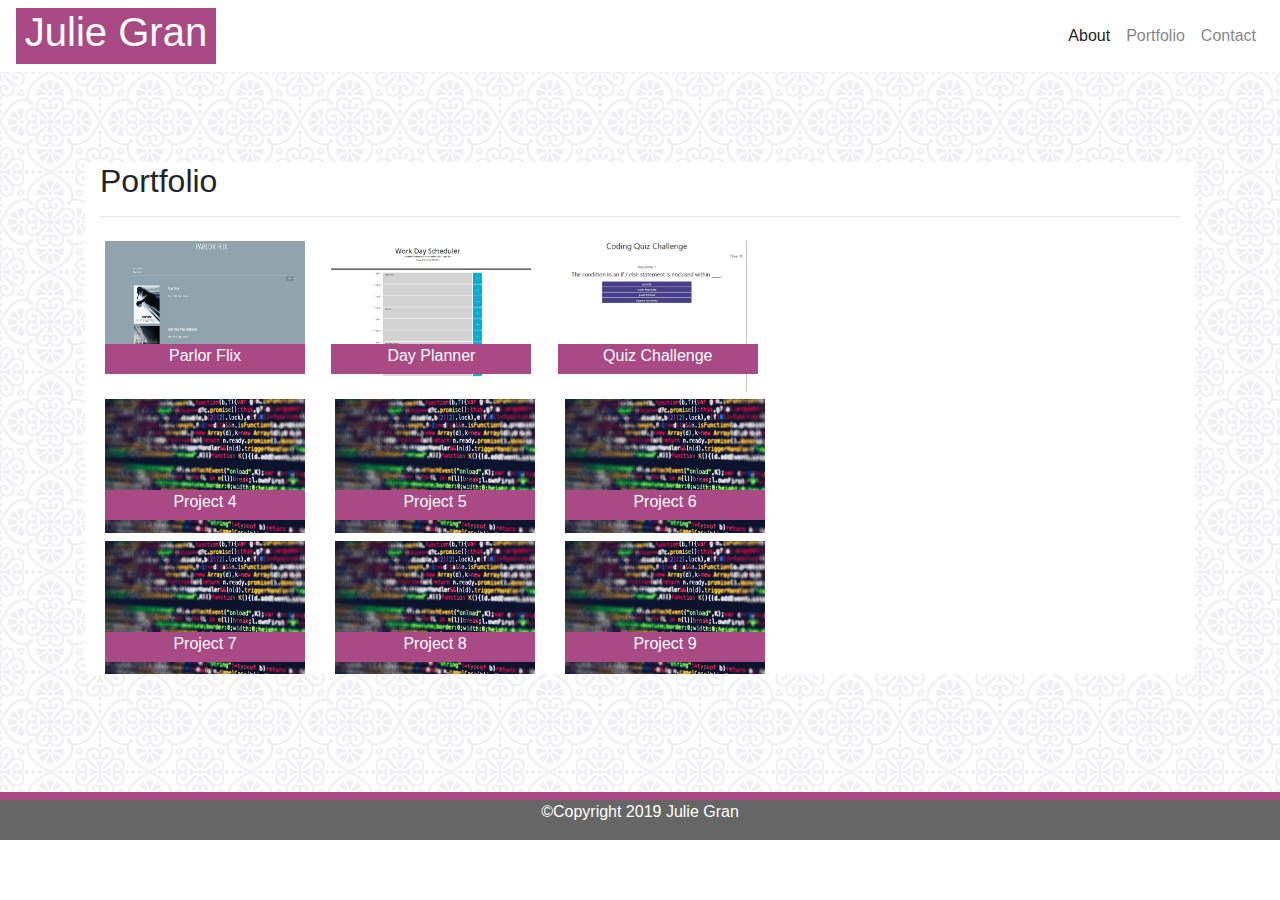
==== portfolio.html @ 82e3cfe5 "added projects to portfolio" ====
<!DOCTYPE html>
<html lang="en-us">

<head>
  <meta charset="UTF-8">
  <!-- <meta name="viewport" content="width=device-width, initial-scale=1.0"> -->
  <meta name="viewport" content="width=device-width, initial-scale=1, shrink-to-fit=no">
  <title>Julie Gran Portfolio</title>
  <!-- Comment out each stylesheet to get the one you'd like to see -->
  <!-- <link rel="stylesheet" type="text/css" href="css/reset.css"> -->
  
  <link rel="stylesheet" href="https://stackpath.bootstrapcdn.com/bootstrap/4.3.1/css/bootstrap.min.css" integrity="sha384-ggOyR0iXCbMQv3Xipma34MD+dH/1fQ784/j6cY/iJTQUOhcWr7x9JvoRxT2MZw1T" crossorigin="anonymous">
  <link rel="stylesheet" type="text/css" href="css/style.css">
</head>

<body>
    <!-- <div class="header-wrapper"> -->
      <!-- <div class="d-flex justify-content-between"> -->
      <!-- <div id = "header"> -->
        <nav class="navbar navbar-expand-lg navbar-light" style="background-color: #ffffff;">
          <div id="name">
              <h1>Julie Gran</h1>
          </div>
            <!-- <a class="navbar-brand" href="#">Navbar</a> -->
          <!-- <div id="links"></div> -->
            <button class="navbar-toggler" type="button" data-toggle="collapse" data-target="#navbarNav" aria-controls="navbarNav" aria-expanded="false" aria-label="Toggle navigation">
              <span class="navbar-toggler-icon"></span>
            </button>
            <div class="collapse navbar-collapse justify-content-end" id="navbarNav">
              <ul class="navbar-nav">
                <li class="nav-item active">
                  <a class="nav-link" href="index.html">About <span class="sr-only">(current)</span></a>
                </li>
                <li class="nav-item">
                  <a class="nav-link" href="portfolio.html">Portfolio</a>
                </li>
                <li class="nav-item">
                  <a class="nav-link" href="contact.html">Contact</a>
                </li>
                
              </ul>
            </div>
          </div><!--Links container-->
        </nav>
                    
    <div class = "content">
    <!-- <div class="content with-margin"> -->
      <div class="container">
      <!-- <div class = "content"> -->
        <div id="aboutme-wrapper">
          
            <div class="row d-flex justify-content-center"><!--Main Section-->
           <!-- <div id="aboutme-wrapper">  -->
           </div class = row><!--About Me Section  Row 1 - Col 1-->
              <div class ="col-12">
                <h2>Portfolio</h2>
                <hr>
              </div>
            <div class ="grid">
              <div class="row"> <!--Row 1-->
                  <div class="col-md-4 col-12">
                    <img src="assets/images/parlorflix.jpg"class="img-fluid">
                    <p class="text-center">Parlor Flix</p>                  
                  </div>
                  <div class="col-md-4 col-12">
                    <img src="assets/images/dayplanner.jpg"class="img-fluid">
                    <p class="text-center">Day Planner</p>
                  </div>
                  <div class="col-md-4 col-12"><img src="assets/images/Quiz.jpg"class="img-fluid">
                    <p class="text-center">Quiz Challenge</p>
                  </div>

              </div> <!--end Row 1-->

              <div class="row">
                <div class="col-md-4 col-12">
                    <img src="assets/images/projectimage.jpg"class="img-fluid">
                    <p class="text-center">Project 4</p>
                                              
                  </div>
                  <div class="col-md-4 col-12">
                    <img src="assets/images/projectimage.jpg"class="img-fluid">
                    <p class="text-center">Project 5</p>                       
                  </div>
                  <div class="col-md-4 col-12">
                    <img src="assets/images/projectimage.jpg"class="img-fluid">
                    <p class="text-center">Project 6</p></div>
              </div> <!--end Row 2-->

              <div class="row">
                  <div class="col-md-4 col-12">
                    <img src="assets/images/projectimage.jpg"class="img-fluid">
                    <p class="text-center">Project 7</p>                      
                  </div>
                  <div class="col-md-4 col-12">
                    <img src="assets/images/projectimage.jpg"class="img-fluid">
                    <p class="text-center">Project 8</p>                     
                    </div>
                    <div class="col-md-4 col-12"><img src="assets/images/projectimage.jpg"class="img-fluid">
                      <p class="text-center">Project 9</p>
                    </div>
              </div> <!--end Row 3-->
            </div><!--End Grid Wrapper-->
                  
           </div><!--End About Me wrapper-->
        </div><!--End About Me Section - Row 1-->
      <!-- </div> -->
     </div><!--End Main Section-->

        
        <!-- Begin Footer Row-->
        <div class="footer">
          <div class="row d-flex justify-content-center" style="background-color: #666666;">
            <!-- <div class="footer"> -->
              <div class ="col-12">
                    <p class="text-center" style= "color:white;">&copy;Copyright 2019 Julie Gran</p>
                </div>
            <!-- </div> -->
        </div><!--End footer-->
        </div> <!--End Footer Row-->

     </div><!--End Container-->

        
      
    
      </div>
      <script src="https://code.jquery.com/jquery-3.3.1.slim.min.js" integrity="sha384-q8i/X+965DzO0rT7abK41JStQIAqVgRVzpbzo5smXKp4YfRvH+8abtTE1Pi6jizo" crossorigin="anonymous"></script>
    <script src="https://cdnjs.cloudflare.com/ajax/libs/popper.js/1.14.7/umd/popper.min.js" integrity="sha384-UO2eT0CpHqdSJQ6hJty5KVphtPhzWj9WO1clHTMGa3JDZwrnQq4sF86dIHNDz0W1" crossorigin="anonymous"></script>
    <script src="https://stackpath.bootstrapcdn.com/bootstrap/4.3.1/js/bootstrap.min.js" integrity="sha384-JjSmVgyd0p3pXB1rRibZUAYoIIy6OrQ6VrjIEaFf/nJGzIxFDsf4x0xIM+B07jRM" crossorigin="anonymous"></script>
    </body>
    </html>
---- css/style.css ----
/* 
<!--BootStrap Portfolio CSS--> */
.container{
  margin: 0 auto;
  font-family: 'Arial', 'Helvetica Neue', Helvetica, sans-serif;

}

h3{
  color: #777777;
}



/* 
.container {
    display: flex;
    flex-wrap: wrap;
    flex-direction: row;
  } */

  .header-wrapper{
    border-bottom: 1px solid #777777;
    scroll-margin-bottom: 0px;
  }

  #header{
    display: flex;
    align-content: space-between;
  }

  #name{
    display: flex;
    justify-content: center;
    background: #aa4a85;
    width: 200px;
    color: #ffffff;
 }

  #aboutme-wrapper{
    background: #ffffff;
  }
  
  .content{
    background: url(../assets/images/regal.png);
    padding-bottom: 70px;
    padding-top: 90px;
    font-family:'Arial', 'Helvetica Neue', Helvetica, sans-serif;
    min-height: 80vh;
  }

  .navbarNav {
      display: flex;
      align-content: space-between;
  }

 

  
  .form-group{
    width: 920px;
    padding: 10px;
  }

  button[type=submit] {
    background-color: #aa4a85;
    color: #ffffff;
    padding: 10px 20px;
    border: none;
    cursor: pointer;
    margin-left: 20px;
  }
 

  .footer{
    color: #ffffff;
    font-family:'Arial', 'Helvetica Neue', Helvetica, sans-serif;
    border-top: 8px solid  #aa4a85;
    /* margin-top: -40px; */
       bottom: 0;
      width: 100%;
      /* position: absolute; */
      position: relative;
      height: height-footer;
        /* .footer-block {
        margin: 20px 0;
      } */
    }

    
  .grid{
    display: flex;
    flex-wrap: wrap;
    align-items: flex-start;
    flex-direction: row;
    padding-left: 20px;
     }
  
    .grid p{
      position: absolute;
      /* text-align: center; */
      position: absolute;
      top: 70%;
      color: white;
      background: #aa4a85;
      width: 200px;
      height: 30px;
    }

  /* #grid .row {
    display: flex;
    flex-wrap: wrap;
    padding: 0 4px;
  } */
  
  /* Create four equal columns that sits next to each other */
  /* #grid .column {
    flex: 50%;
    max-width: 50%;
    padding: 0 4px;
  } */
  
  .grid img {
    margin-top: 8px;
    /* vertical-align: middle; */
    /* width: 100%; */
    max-width: 200px;
    max-height: 150px;
    border-color: #777777;
  }
  

  h1,h2,h3,h4,h5,h6{
    font-family:'Arial', 'Helvetica Neue', Helvetica, sans-serif;
  }
  
  a:link {
    color:#777777;
    text-decoration: none;
  }
  
  /* visited link */
  a:visited {
    color:#777777;
    text-decoration: none;
  }
  
  /* mouse over link */
  a:hover {
    color:  #4aaaa5;
    text-decoration: none;
  }
  
  /* selected link */
  a:active {
    color:#777777;
    text-decoration: none;
  }
  
  p{
    color:#777777;
  }

  .with-margin {
    margin-bottom: 20px;
  }
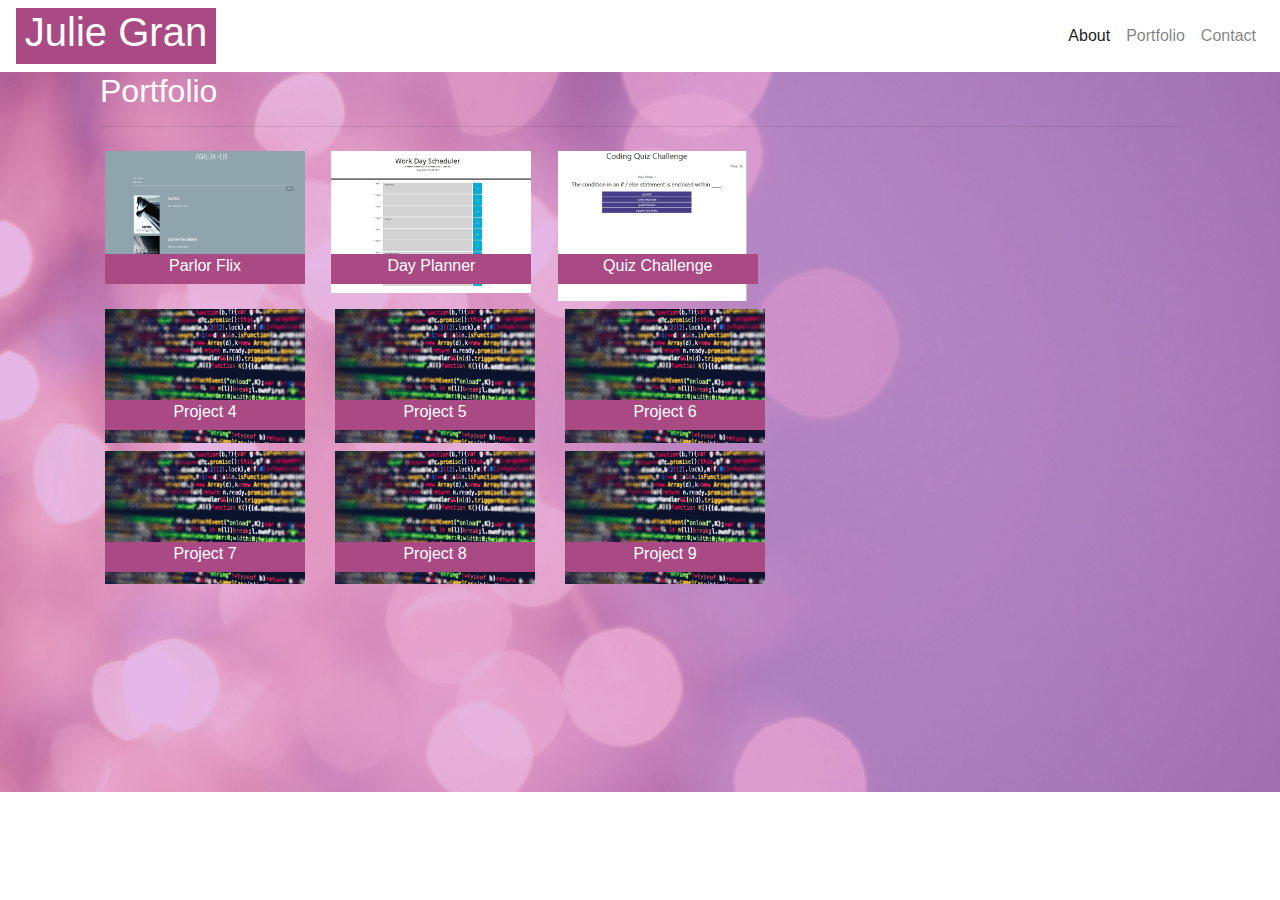
==== commit 5f52a03d: "new splash screen" ====
--- a/portfolio.html
+++ b/portfolio.html
@@ -109,14 +109,13 @@
 
         
         <!-- Begin Footer Row-->
-        <div class="footer">
-          <div class="row d-flex justify-content-center" style="background-color: #666666;">
-            <!-- <div class="footer"> -->
+    
+          <div class="row d-flex justify-content-center">
+            
               <div class ="col-12">
                     <p class="text-center" style= "color:white;">&copy;Copyright 2019 Julie Gran</p>
                 </div>
-            <!-- </div> -->
-        </div><!--End footer-->
+           
         </div> <!--End Footer Row-->
 
      </div><!--End Container-->
--- a/css/style.css
+++ b/css/style.css
@@ -3,11 +3,21 @@
 .container{
   margin: 0 auto;
   font-family: 'Arial', 'Helvetica Neue', Helvetica, sans-serif;
-
+  /* height: 70vh; */
 }
 
-h3{
-  color: #777777;
+.parallax {
+  /* The image used */
+  background-image: url("../assets/images/unsplash3.jpg");
+
+  /* Set a specific height */
+  height: 500px;
+
+  /* Create the parallax scrolling effect */
+  /* background-attachment: fixed; */
+  background-position: center;
+  background-repeat: no-repeat;
+  background-size: cover;
 }
 
 
@@ -38,15 +48,26 @@
  }
 
   #aboutme-wrapper{
-    background: #ffffff;
+    /* background: #ffffff; */
+    color: white;
   }
   
-  .content{
-    background: url(../assets/images/regal.png);
-    padding-bottom: 70px;
-    padding-top: 90px;
+  .subtitle{
+    color: white;
+  }
+
+  .content{ 
+    background: url(../assets/images/unsplash3.jpg) no-repeat;
+    background-size: cover;
+    /* padding-bottom: 70px; */
+    /* padding-top: 90px; */
     font-family:'Arial', 'Helvetica Neue', Helvetica, sans-serif;
-    min-height: 80vh;
+    min-height: 80vh; 
+  } 
+
+  .name-title{
+    padding: 300px 0px 0px 0px;
+    color: white;
   }
 
   .navbarNav {
@@ -74,8 +95,8 @@
 
   .footer{
     color: #ffffff;
-    font-family:'Arial', 'Helvetica Neue', Helvetica, sans-serif;
-    border-top: 8px solid  #aa4a85;
+    /* font-family:'Arial', 'Helvetica Neue', Helvetica, sans-serif; */
+    /* border-top: 8px solid  #aa4a85; */
     /* margin-top: -40px; */
        bottom: 0;
       width: 100%;
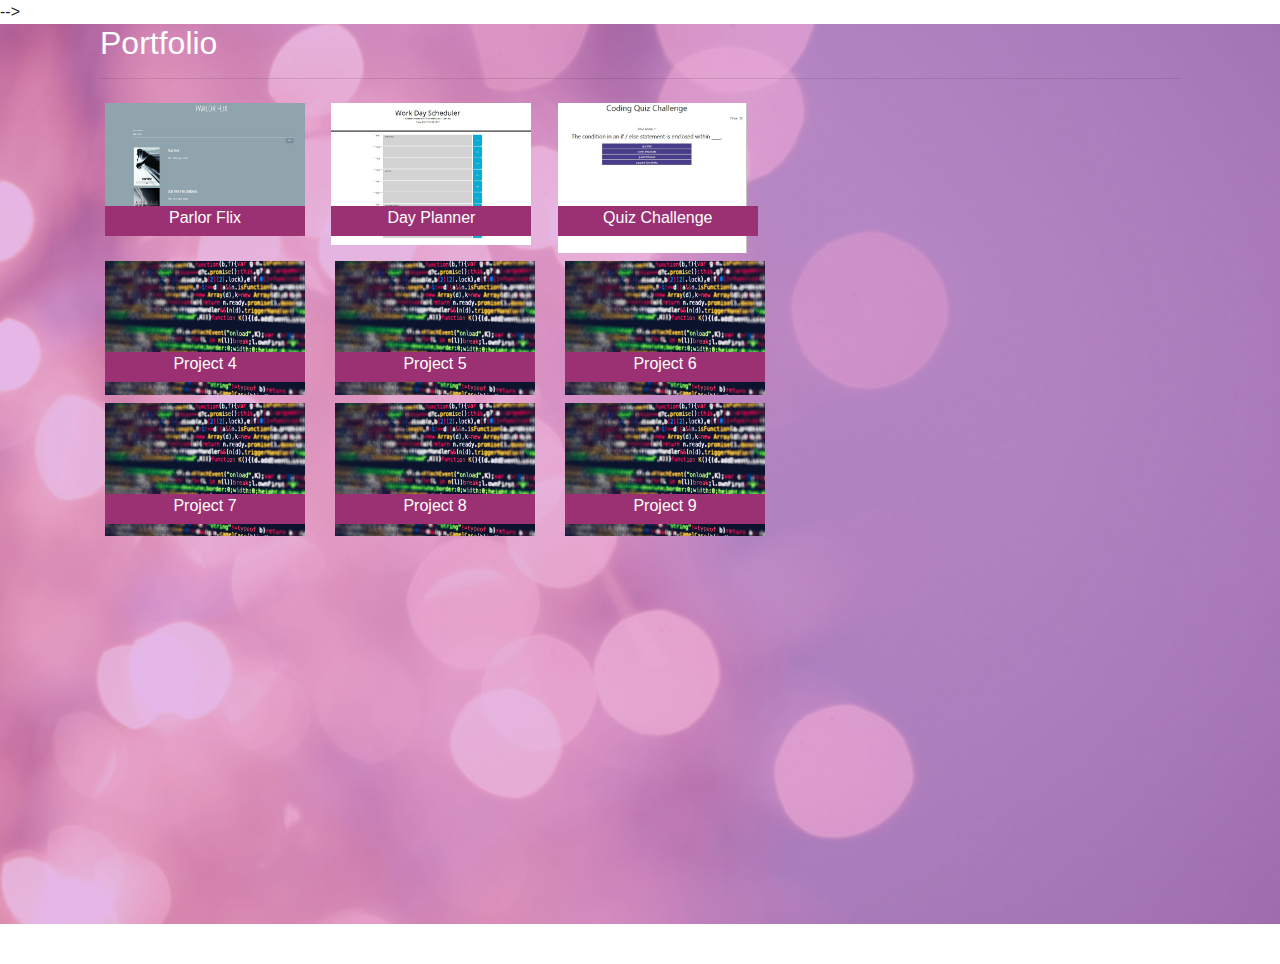
==== commit 7965abb0: "added continous scroll portfolio page" ====
--- a/portfolio.html
+++ b/portfolio.html
@@ -17,13 +17,13 @@
     <!-- <div class="header-wrapper"> -->
       <!-- <div class="d-flex justify-content-between"> -->
       <!-- <div id = "header"> -->
-        <nav class="navbar navbar-expand-lg navbar-light" style="background-color: #ffffff;">
+        <!-- <nav class="navbar navbar-expand-lg navbar-light" style="background-color: #ffffff;">
           <div id="name">
               <h1>Julie Gran</h1>
           </div>
-            <!-- <a class="navbar-brand" href="#">Navbar</a> -->
-          <!-- <div id="links"></div> -->
-            <button class="navbar-toggler" type="button" data-toggle="collapse" data-target="#navbarNav" aria-controls="navbarNav" aria-expanded="false" aria-label="Toggle navigation">
+            <a class="navbar-brand" href="#">Navbar</a>
+          <div id="links"></div>
+          - <button class="navbar-toggler" type="button" data-toggle="collapse" data-target="#navbarNav" aria-controls="navbarNav" aria-expanded="false" aria-label="Toggle navigation">
               <span class="navbar-toggler-icon"></span>
             </button>
             <div class="collapse navbar-collapse justify-content-end" id="navbarNav">
@@ -40,9 +40,9 @@
                 
               </ul>
             </div>
-          </div><!--Links container-->
-        </nav>
-                    
+          </div><!Links container-->
+        <!-- </nav> --> -->
+                     
     <div class = "content">
     <!-- <div class="content with-margin"> -->
       <div class="container">
@@ -104,17 +104,17 @@
                   
            </div><!--End About Me wrapper-->
         </div><!--End About Me Section - Row 1-->
-      <!-- </div> -->
+      <!-- </div>  -->
      </div><!--End Main Section-->
 
         
         <!-- Begin Footer Row-->
     
           <div class="row d-flex justify-content-center">
-            
-              <div class ="col-12">
-                    <p class="text-center" style= "color:white;">&copy;Copyright 2019 Julie Gran</p>
-                </div>
+          
+            <div class ="col-12">
+              <p class="text-center" style= "color:white;">&copy;Copyright 2019 Julie Gran</p>
+           </div>
            
         </div> <!--End Footer Row-->
 
--- a/css/style.css
+++ b/css/style.css
@@ -1,5 +1,9 @@
 /* 
 <!--BootStrap Portfolio CSS--> */
+
+body, html {
+  height: 100%;
+}
 .container{
   margin: 0 auto;
   font-family: 'Arial', 'Helvetica Neue', Helvetica, sans-serif;
@@ -21,14 +25,6 @@
 }
 
 
-
-/* 
-.container {
-    display: flex;
-    flex-wrap: wrap;
-    flex-direction: row;
-  } */
-
   .header-wrapper{
     border-bottom: 1px solid #777777;
     scroll-margin-bottom: 0px;
@@ -56,18 +52,40 @@
     color: white;
   }
 
+  .about-title{
+    width:100%;
+  }
+
+  .aboutme-box{
+    /* margin: 100px 50px 50px 50px; */
+    background-color: white;
+    border: 1px black;
+  }
+
   .content{ 
-    background: url(../assets/images/unsplash3.jpg) no-repeat;
-    background-size: cover;
+    background: url(../assets/images/unsplash3.jpg) no-repeat; 
+    background-size: cover; 
+    margin: 0 auto;
+
+    /* background-attachment: fixed; */
     /* padding-bottom: 70px; */
     /* padding-top: 90px; */
     font-family:'Arial', 'Helvetica Neue', Helvetica, sans-serif;
-    min-height: 80vh; 
+    min-height: 100vh;  
   } 
 
+  .content-port{
+    min-height: 100vh;
+  }
+
   .name-title{
-    padding: 300px 0px 0px 0px;
+    padding: 400px 0px 0px 0px;
     color: white;
+  }
+
+  .head-title{
+    padding: 50px 0px 0px 100px;
+    background: white;
   }
 
   .navbarNav {
@@ -75,7 +93,9 @@
       align-content: space-between;
   }
 
- 
+ .port-content{
+  min-height: 100vh; 
+ }
 
   
   .form-group{
@@ -97,7 +117,7 @@
     color: #ffffff;
     /* font-family:'Arial', 'Helvetica Neue', Helvetica, sans-serif; */
     /* border-top: 8px solid  #aa4a85; */
-    /* margin-top: -40px; */
+     margin-top: 500px; 
        bottom: 0;
       width: 100%;
       /* position: absolute; */
@@ -108,6 +128,21 @@
       } */
     }
 
+    .footer2{
+      color:#777777 ;
+      /* font-family:'Arial', 'Helvetica Neue', Helvetica, sans-serif; */
+      /* border-top: 8px solid  #aa4a85; */
+       margin-top: 500px; 
+         bottom: 0;
+        width: 100%;
+        /* position: absolute; */
+        position: relative;
+        height: height-footer;
+          /* .footer-block {
+          margin: 20px 0;
+        } */
+      }
+
     
   .grid{
     display: flex;
@@ -123,7 +158,7 @@
       position: absolute;
       top: 70%;
       color: white;
-      background: #aa4a85;
+      background: #9b3172;
       width: 200px;
       height: 30px;
     }
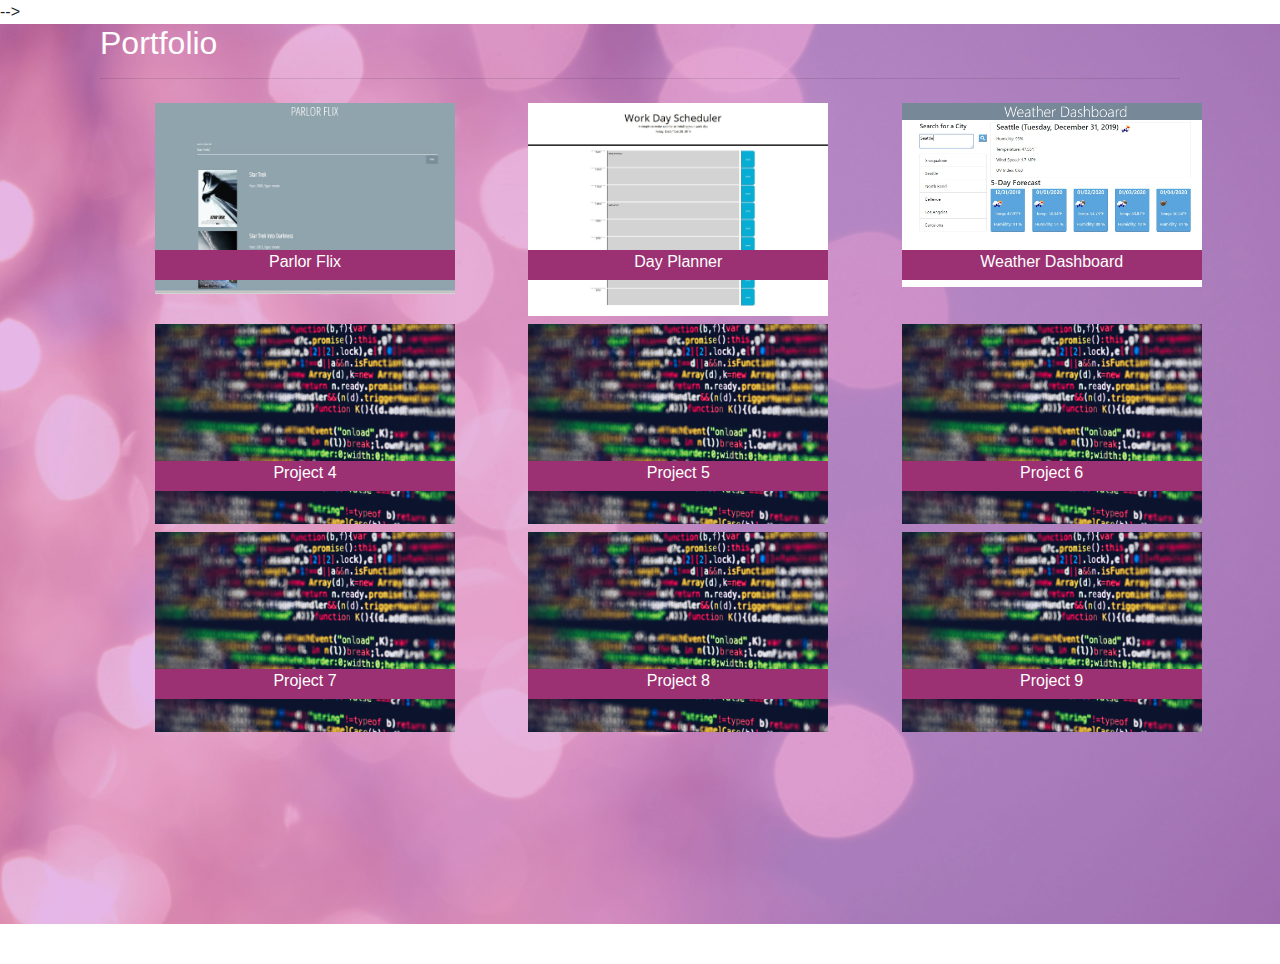
==== commit 7eeada78: "added link to resume" ====
--- a/portfolio.html
+++ b/portfolio.html
@@ -66,8 +66,8 @@
                     <img src="assets/images/dayplanner.jpg"class="img-fluid">
                     <p class="text-center">Day Planner</p>
                   </div>
-                  <div class="col-md-4 col-12"><img src="assets/images/Quiz.jpg"class="img-fluid">
-                    <p class="text-center">Quiz Challenge</p>
+                  <div class="col-md-4 col-12"><img src="assets/images/weatherdashboard.jpg"class="img-fluid">
+                    <p class="text-center">Weather Dashboard</p>
                   </div>
 
               </div> <!--end Row 1-->
--- a/css/style.css
+++ b/css/style.css
@@ -24,7 +24,17 @@
   background-size: cover;
 }
 
-
+/* .port-hover:hover {
+  /* background: #FF00FF; */
+  /* height: 50px; */
+/* } */ 
+
+.icon-row i{
+  display:flex;
+  align-content: space-between;
+  color: white;
+  margin: 10px;
+}
   .header-wrapper{
     border-bottom: 1px solid #777777;
     scroll-margin-bottom: 0px;
@@ -46,6 +56,19 @@
   #aboutme-wrapper{
     /* background: #ffffff; */
     color: white;
+    
+  }
+
+  .aboutme-wrapper2{
+    background:transparent;
+    /* padding-top: 300px; */
+    /* margin-top: 100px; */
+  }
+
+
+  .aboutme-wrapper{
+    background: white;
+    /* width:80%; */
   }
   
   .subtitle{
@@ -54,12 +77,41 @@
 
   .about-title{
     width:100%;
+    background: white;
+    margin: 0;
+
   }
 
   .aboutme-box{
     /* margin: 100px 50px 50px 50px; */
-    background-color: white;
-    border: 1px black;
+     background-color: white; 
+    /* border: 1px black; */
+    padding: 50px;
+
+  }
+
+
+  .aboutme-box p{
+    margin-left: 100px;
+    
+  }
+
+  .aboutme-box img{
+   float: right;
+   }
+
+  .aboutme-box em{
+    font-weight: bold;
+    margin-top: 100px;
+  }
+
+
+  #about-text{
+    margin-left: 50px;
+    /* background: white; */
+    /* border-top: 1px solid #777777 ; */
+    /* color: #777777; */
+    color:#777777;
   }
 
   .content{ 
@@ -159,30 +211,21 @@
       top: 70%;
       color: white;
       background: #9b3172;
-      width: 200px;
+      width: 300px;
       height: 30px;
+      margin-left: 50px;
     }
 
-  /* #grid .row {
-    display: flex;
-    flex-wrap: wrap;
-    padding: 0 4px;
-  } */
-  
-  /* Create four equal columns that sits next to each other */
-  /* #grid .column {
-    flex: 50%;
-    max-width: 50%;
-    padding: 0 4px;
-  } */
+  
   
   .grid img {
     margin-top: 8px;
     /* vertical-align: middle; */
     /* width: 100%; */
-    max-width: 200px;
-    max-height: 150px;
-    border-color: #777777;
+    margin-left: 50px;
+    max-width: 300px;
+    max-height: 241px;
+    border: 1px #777777;
   }
   
 
